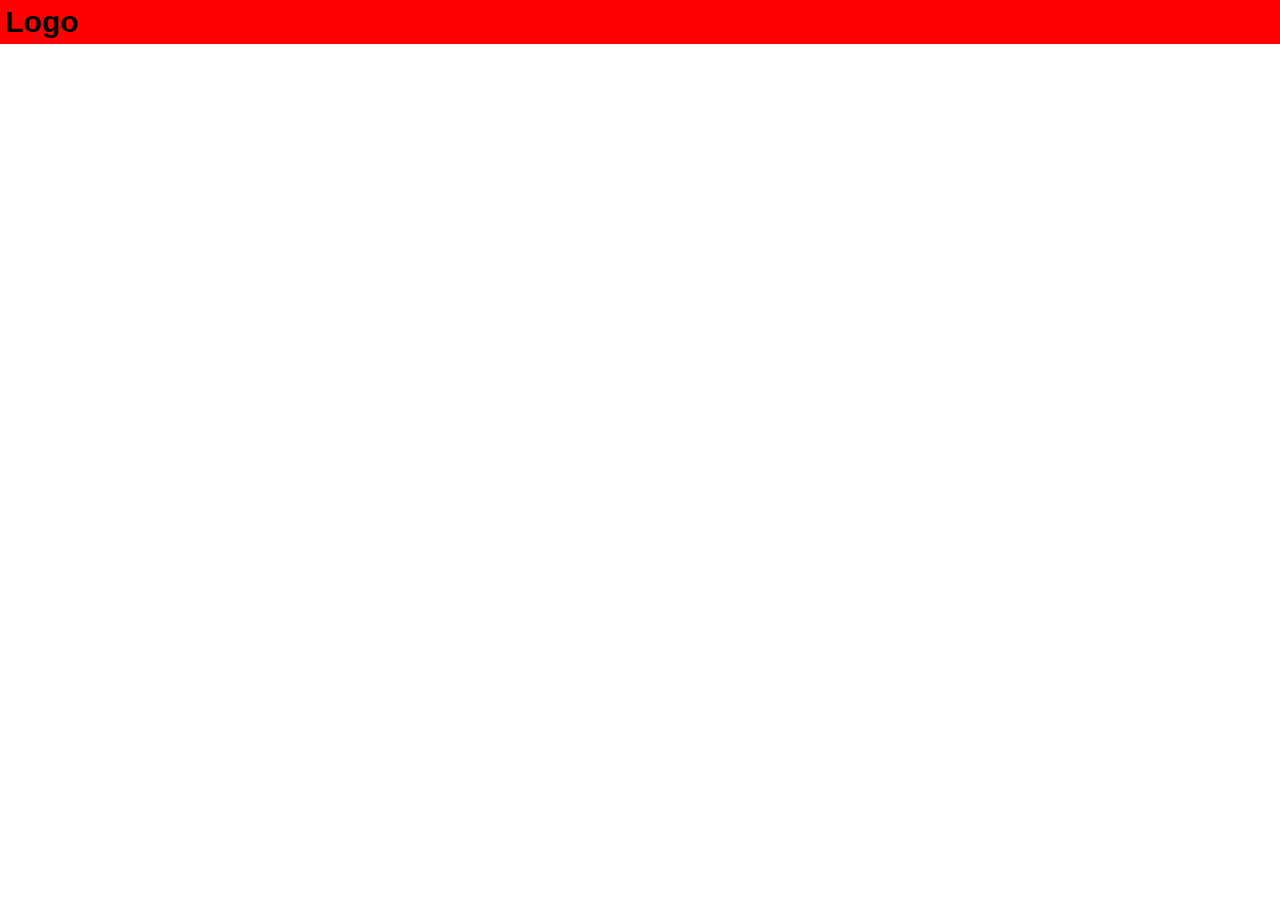
==== index.html @ 33558be6 "indexcahnge" ====
<!DOCTYPE html>
<html lang="en">

<head>
  <meta charset="UTF-8">
  <meta name="viewport" content="width=device-width, initial-scale=1.0">
  <link rel="stylesheet" href="styles.css">
  <title  >Webpage</title>
  <link rel="icon" href="https://encrypted-tbn0.gstatic.com/images?q=tbn:ANd9GcSiu1s2hdQjC8b1HFsSKGM7HQ-nKqyv7oaopb9LXkRaow&s">
</head>

<body>
    <div id="top-navbar">
      <div>
        <h1>Logo</h1>
      </div>
    </div>

</body>

</html>
---- styles.css ----
* {
  font-family: Arial, Helvetica, sans-serif;
}

html, body {
  margin: 0;
  border: 0;
  padding: 0;
  background-color: #fff;
}


#top-navbar{
  display: flex;
  position: sticky;
  background-color: red;
}
#top-navbar > div > h1{
  margin: 0;
  padding: 5px;
  font-size: 30px;
}
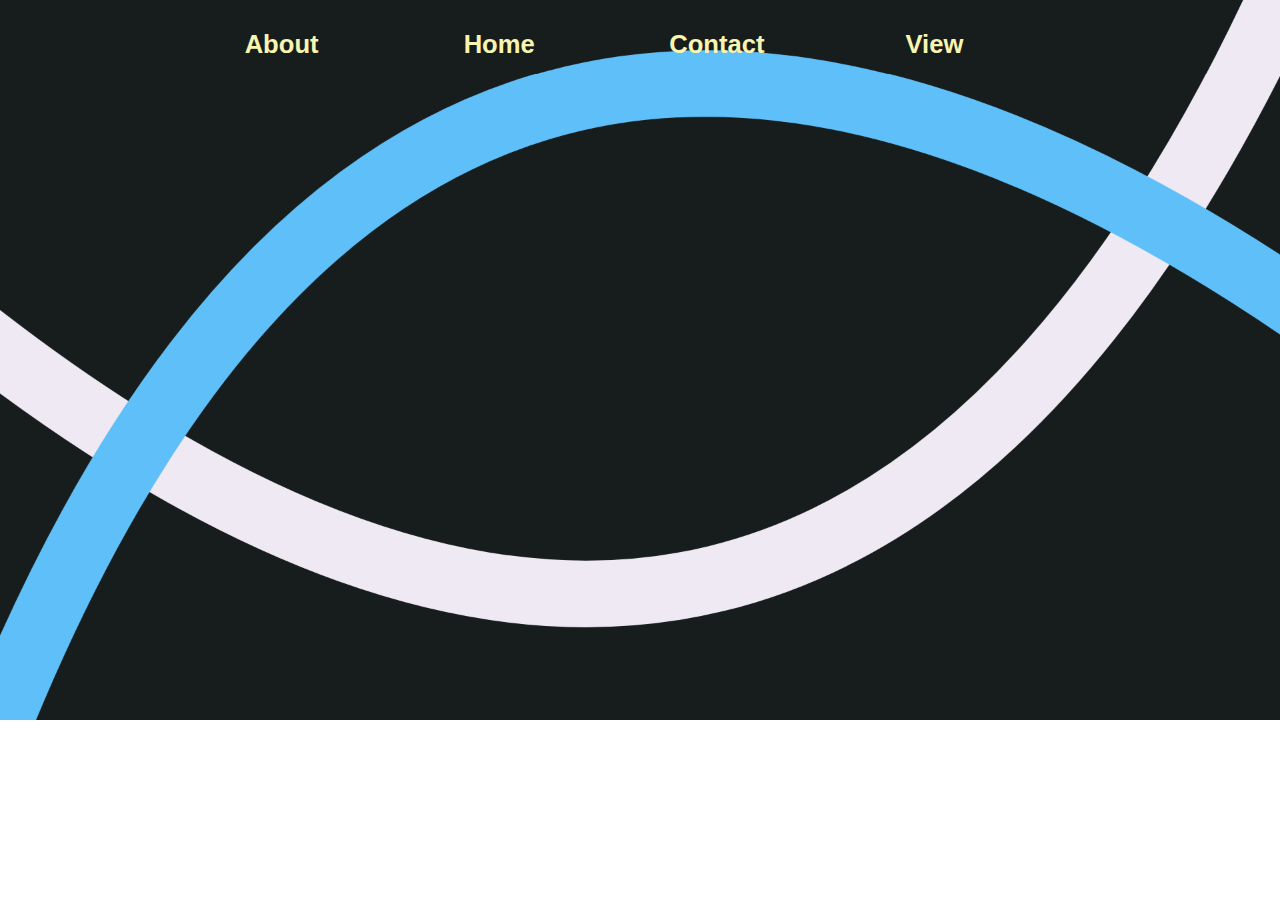
==== commit f29738a6: "checkup" ====
--- a/index.html
+++ b/index.html
@@ -10,12 +10,14 @@
 </head>
 
 <body>
+  <div>
     <div id="top-navbar">
-      <div>
-        <h1>Logo</h1>
-      </div>
+      <button>About</button>
+      <button>Home</button>
+      <button>Contact</button>
+      <button>View</button>
     </div>
-
+  </div>
 </body>
 
 </html>--- a/styles.css
+++ b/styles.css
@@ -6,17 +6,30 @@
   margin: 0;
   border: 0;
   padding: 0;
-  background-color: #fff;
+  background-image: url("imgs/bgimg.png");
+  background-size: 100%;
+  background-repeat: no-repeat;
 }
 
-
 #top-navbar{
-  display: flex;
-  position: sticky;
-  background-color: red;
+  width: 95%;
+  display: grid;
+  grid-template-columns: repeat(auto-fit, minmax(10vw, 15vw));
+  justify-content: center;
+  align-items: center;
+  padding-top: 15px;
+  gap: 2vw;
 }
-#top-navbar > div > h1{
-  margin: 0;
-  padding: 5px;
-  font-size: 30px;
+#top-navbar > button{
+  background-color: rgba(240, 248, 255, 0);
+  border-color: rgba(250, 235, 215, 0);
+  padding: 1vw;
+  font-size: 2vw;
+  color: rgb(248, 245, 176);
+  font-weight: bolder;
+  font-family:'Lucida Sans', 'Lucida Sans Regular', 'Lucida Grande', 'Lucida Sans Unicode', Geneva, Verdana, sans-serif;
+  &:hover{
+    background-color: rgba(10, 10, 10, 0.393);
+    border-radius: 10px;
+  }
 }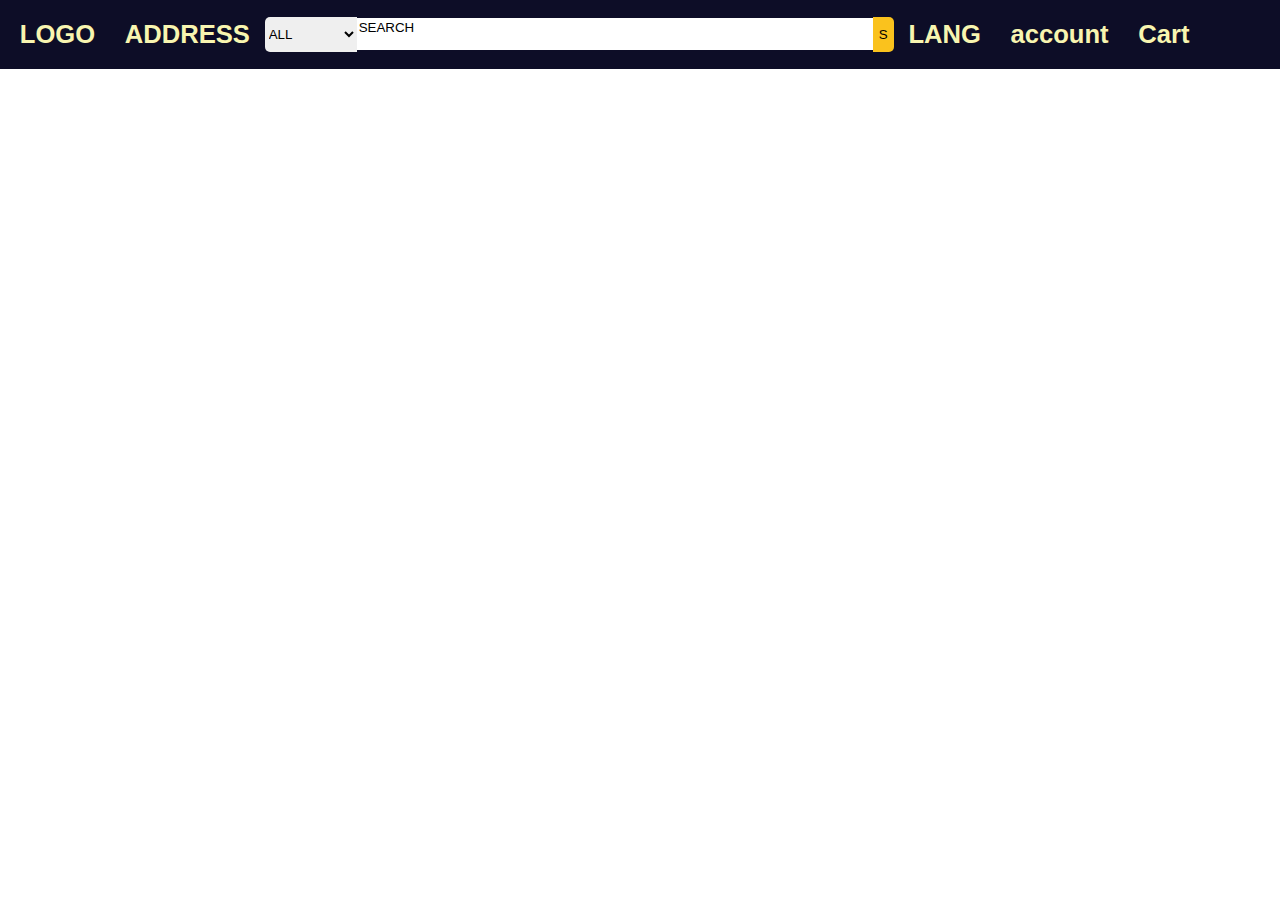
==== commit 4d480f0a: "Amazon Clone Try" ====
--- a/index.html
+++ b/index.html
@@ -12,10 +12,20 @@
 <body>
   <div>
     <div id="top-navbar">
-      <button>About</button>
-      <button>Home</button>
-      <button>Contact</button>
-      <button>View</button>
+      <button class="generic">LOGO</button>
+      <button class="generic">ADDRESS</button>
+      <select name="category" id="category">
+        <option value="ALL" selected>ALL</option>
+        <option value="Electronics">Electronics</option>
+        <option value="Household">Household</option>
+        <option value="Toys">Toys</option>
+        <option value="Accessories">Accessories</option>
+      </select>
+      <textarea>SEARCH</textarea>
+      <button id="searcher">S</button>
+      <button class="generic">LANG</button>
+      <button class="generic">account</button>
+      <button class="generic">Cart</button>
     </div>
   </div>
 </body>
--- a/styles.css
+++ b/styles.css
@@ -6,30 +6,61 @@
   margin: 0;
   border: 0;
   padding: 0;
-  background-image: url("imgs/bgimg.png");
-  background-size: 100%;
-  background-repeat: no-repeat;
 }
 
 #top-navbar{
-  width: 95%;
-  display: grid;
-  grid-template-columns: repeat(auto-fit, minmax(10vw, 15vw));
-  justify-content: center;
+  display: flex;
+  width: 100%;
+  background-color: rgb(13, 13, 39);
+  justify-content: left;
   align-items: center;
-  padding-top: 15px;
-  gap: 2vw;
+  padding: 5px;
+  /* gap: 1vw; */
 }
-#top-navbar > button{
+.generic{
   background-color: rgba(240, 248, 255, 0);
   border-color: rgba(250, 235, 215, 0);
   padding: 1vw;
   font-size: 2vw;
-  color: rgb(248, 245, 176);
+  color: #f8f5b0;
   font-weight: bolder;
+  /* -webkit-text-stroke: 1px #f6f280; */
   font-family:'Lucida Sans', 'Lucida Sans Regular', 'Lucida Grande', 'Lucida Sans Unicode', Geneva, Verdana, sans-serif;
   &:hover{
     background-color: rgba(10, 10, 10, 0.393);
-    border-radius: 10px;
+    /* border-radius: 10px; */
+    border-color: white;
   }
+}
+
+#category{
+  position: static;
+  border-top-left-radius: 5px;
+  border-bottom-left-radius: 5px;
+  margin: 0px;
+  border-style: none;
+  height: 2.7vw;
+  width: fit-content;
+}
+
+#searcher{
+  background-color: rgb(250, 194, 29);
+  border-style: none;
+  height: 2.7vw;
+  border-top-right-radius: 5px;
+  border-bottom-right-radius: 5px;
+  &:hover{
+    background-color: rgb(236, 204, 110) ;
+  }
+}
+
+#top-navbar > textarea{
+  position: static;
+  resize: none;
+  width: 40vw;
+  height: 2.2vw;
+  border-style: none;
+  border-radius: 0%;
+  margin: 0px;
+
 }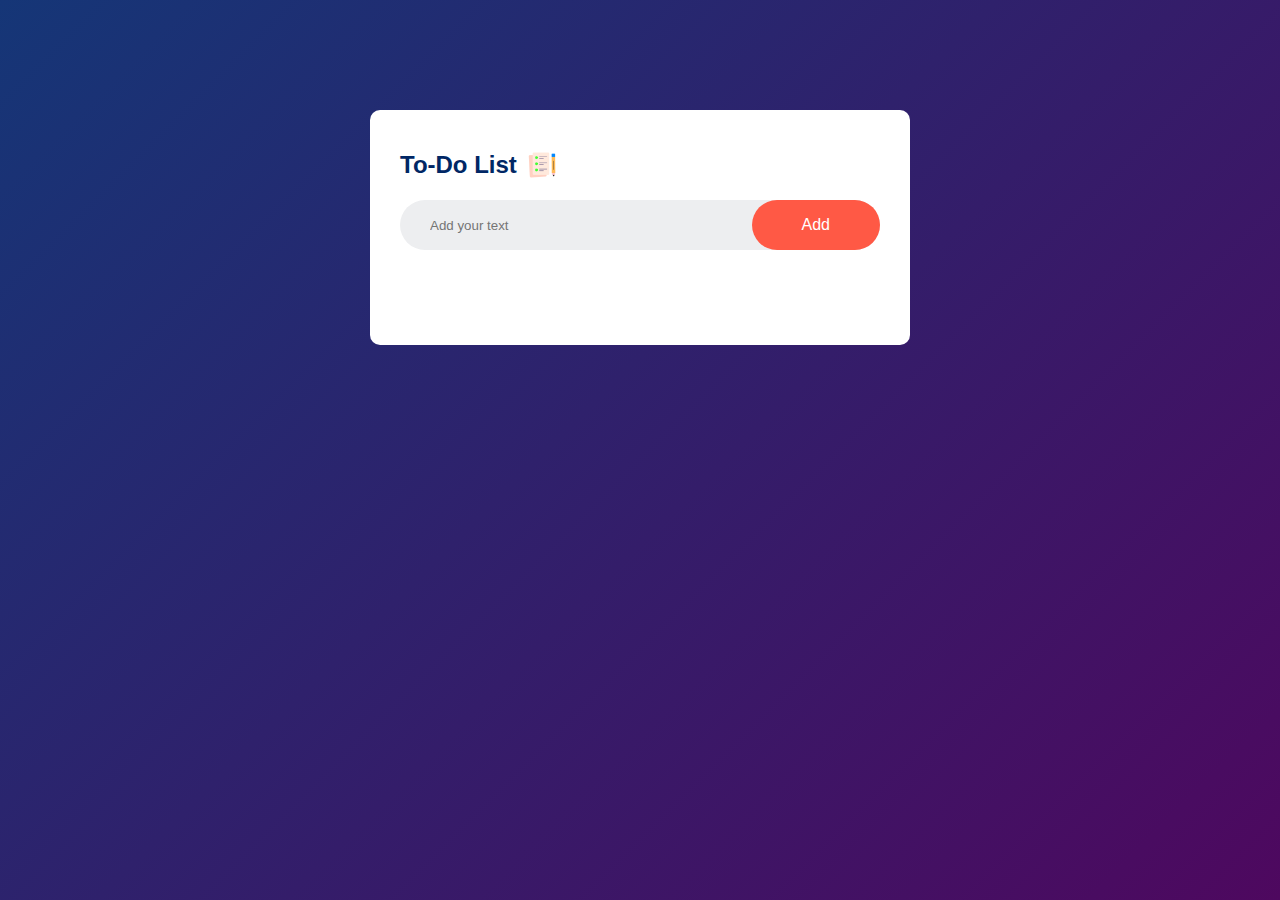
==== commit b761fb15: "change to todoapp" ====
--- a/index.html
+++ b/index.html
@@ -1,33 +1,26 @@
 <!DOCTYPE html>
 <html lang="en">
-
 <head>
-  <meta charset="UTF-8">
-  <meta name="viewport" content="width=device-width, initial-scale=1.0">
-  <link rel="stylesheet" href="styles.css">
-  <title  >Webpage</title>
-  <link rel="icon" href="https://encrypted-tbn0.gstatic.com/images?q=tbn:ANd9GcSiu1s2hdQjC8b1HFsSKGM7HQ-nKqyv7oaopb9LXkRaow&s">
+    <meta charset="UTF-8">
+    <meta name="viewport" content="width=device-width, initial-scale=1.0">
+    <title>todo</title>
+    <link rel="stylesheet" href="style.css">
 </head>
-
 <body>
-  <div>
-    <div id="top-navbar">
-      <button class="generic">LOGO</button>
-      <button class="generic">ADDRESS</button>
-      <select name="category" id="category">
-        <option value="ALL" selected>ALL</option>
-        <option value="Electronics">Electronics</option>
-        <option value="Household">Household</option>
-        <option value="Toys">Toys</option>
-        <option value="Accessories">Accessories</option>
-      </select>
-      <textarea>SEARCH</textarea>
-      <button id="searcher">S</button>
-      <button class="generic">LANG</button>
-      <button class="generic">account</button>
-      <button class="generic">Cart</button>
+    <div class="container">
+        <div class="todo-app">
+            <h2>To-Do List <img src="images/icon.png"></h2>
+            <div class="row">
+                <input type="text" id="input-box" placeholder="Add your text">
+                <button onclick="addTask()">Add</button>
+            </div>
+            <ul id="list-container">
+                <!-- <li class="checked">Task 1</li>
+                <li>Task 2</li>
+                <li>Task 3</li> -->
+            </ul>
+        </div>
     </div>
-  </div>
+    <script src="script.js"></script>
 </body>
-
 </html>--- a/style.css
+++ b/style.css
@@ -0,0 +1,110 @@
+*{
+    margin: 0;
+    padding: 0;
+    font-family: 'Poppins', sans-serif;
+    box-sizing: border-box;
+}
+
+.container{
+    width: 100%;
+    min-height: 100vh;
+    background: linear-gradient(135deg, #153677, #4e085f);
+    padding: 10px;
+}
+
+.todo-app{
+    width: 100%;
+    max-width: 540px;
+    background: #fff;
+    margin: 100px auto 20px;
+    padding: 40px 30px 70px;
+    border-radius: 10px;
+}
+
+.todo-app h2{
+    color: #002765;
+    display: flex;
+    align-items: center;
+    margin-bottom: 20px;
+}
+
+.todo-app h2 img{
+    width: 30px;
+    margin-left: 10px;
+}
+
+.row{
+    display: flex;
+    align-items: center;
+    justify-content: space-between;
+    background: #edeef0;
+    border-radius: 40px;
+    padding-left: 20px;
+    margin-bottom: 25px;
+}
+
+input{
+    flex: 1;
+    border: none;
+    outline: none;
+    background: transparent;
+    padding: 10px;
+}
+
+button{
+    border: none;
+    outline: none;
+    padding: 16px 50px;
+    background: #ff5945;
+    color: #ffffff;
+    font-size: 16px;
+    border-radius: 40px;
+}
+
+ul li{
+    list-style-type: none;
+    font-size: 17px;
+    padding: 12px 8px 12px 50px;
+    user-select: none;
+    cursor: pointer;
+    position: relative;
+}
+
+ul li::before{
+    content: '';
+    position: absolute;
+    height: 28px;
+    width: 28px;
+    border-radius: 50%;
+    background-image: url(/images/unchecked.png);
+    background-size: cover;
+    background-position: center;
+    top: 12px;
+    left: 8px;
+}
+
+ul li.checked{
+    color: #555;
+    text-decoration: line-through;
+}
+
+ul li.checked::before{
+    background-image: url(/images/checked.png); 
+}
+
+ul li span{
+    position: absolute;
+    right: 0;
+    top: 5px;
+    width: 40px;
+    height: 40px;
+    font-size: 22px;
+    color: #555;
+    line-height: 40px;
+    text-align: center;
+    border-radius: 50%;
+}
+
+ul li span:hover{
+    background: #edeef0;
+}